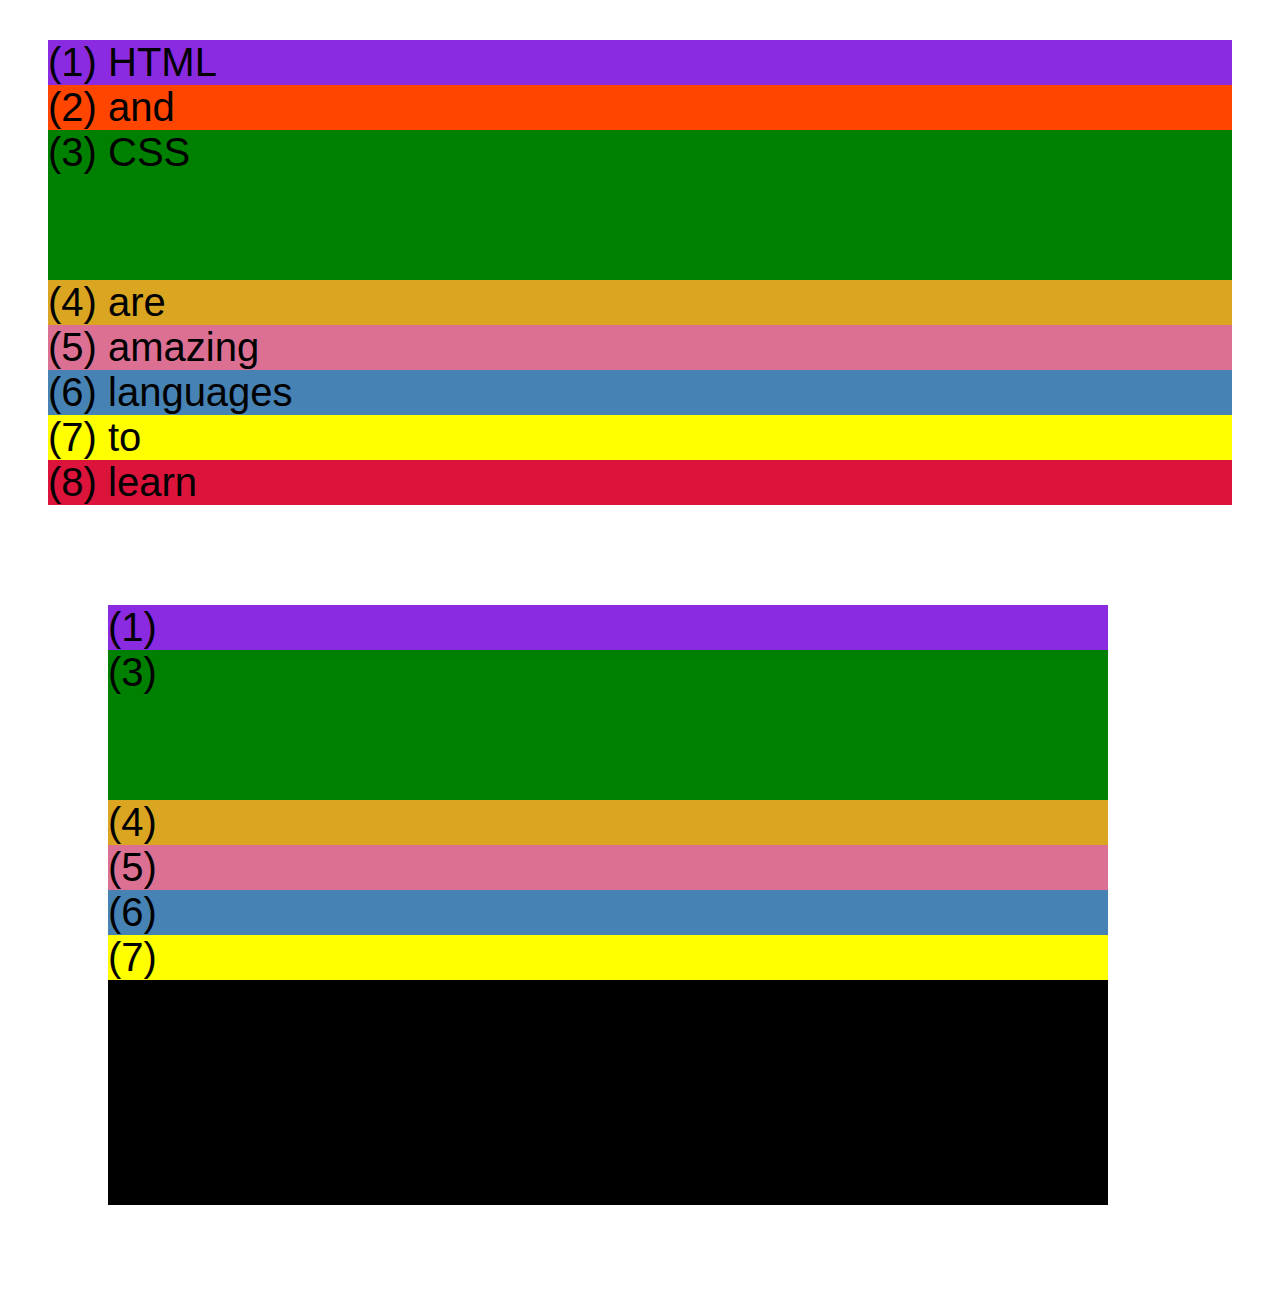
==== css-grid.html @ dbd3d062 "Flexbox property" ====
<!DOCTYPE html>
<html lang="en">
  <head>
    <meta charset="UTF-8" />
    <meta http-equiv="X-UA-Compatible" content="IE=edge" />
    <meta name="viewport" content="width=device-width, initial-scale=1.0" />
    <title>CSS Grid</title>
    <style>
      .el--1 {
        background-color: blueviolet;
      }
      .el--2 {
        background-color: orangered;
      }
      .el--3 {
        background-color: green;
        height: 150px;
      }
      .el--4 {
        background-color: goldenrod;
      }
      .el--5 {
        background-color: palevioletred;
      }
      .el--6 {
        background-color: steelblue;
      }
      .el--7 {
        background-color: yellow;
      }
      .el--8 {
        background-color: crimson;
      }

      .container--1 {
        /* STARTER */
        font-family: sans-serif;
        background-color: #ddd;
        font-size: 40px;
        margin: 40px;

        /* CSS GRID */
      }

      .container--2 {
        /* STARTER */
        font-family: sans-serif;
        background-color: black;
        font-size: 40px;
        margin: 100px;

        width: 1000px;
        height: 600px;

        /* CSS GRID */
      }
    </style>
  </head>
  <body>
    <div class="container--1">
      <div class="el el--1">(1) HTML</div>
      <div class="el el--2">(2) and</div>
      <div class="el el--3">(3) CSS</div>
      <div class="el el--4">(4) are</div>
      <div class="el el--5">(5) amazing</div>
      <div class="el el--6">(6) languages</div>
      <div class="el el--7">(7) to</div>
      <div class="el el--8">(8) learn</div>
    </div>

    <div class="container--2">
      <div class="el el--1">(1)</div>
      <div class="el el--3">(3)</div>
      <div class="el el--4">(4)</div>
      <div class="el el--5">(5)</div>
      <div class="el el--6">(6)</div>
      <div class="el el--7">(7)</div>
    </div>
  </body>
</html>
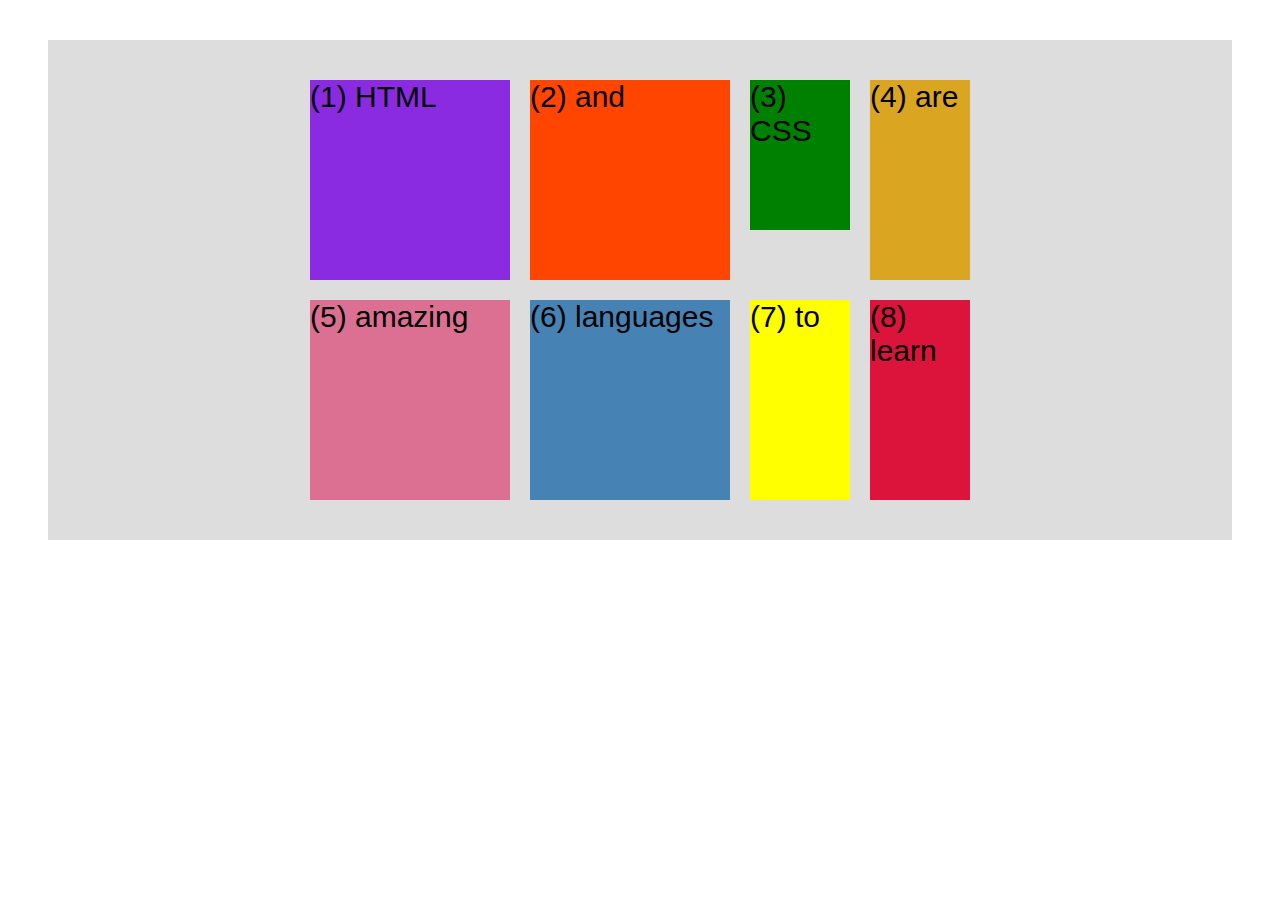
==== commit c16f2403: "CSS Grid overview" ====
--- a/css-grid.html
+++ b/css-grid.html
@@ -36,13 +36,34 @@
         /* STARTER */
         font-family: sans-serif;
         background-color: #ddd;
-        font-size: 40px;
+        font-size: 30px;
         margin: 40px;
+        height: 500px;
 
         /* CSS GRID */
+        display: grid;
+        grid-template-columns: 200px 200px 100px 100px;
+        grid-template-rows: 200px 200px;
+        /* gap: 10px 25px; */
+        column-gap: 20px;
+        row-gap: 20px;
+        /* align-items: center; */
+        /* justify-items: center; */
+
+        justify-content: center;
+        align-content: center;
+
+        /* grid-column:; */
+        /* grid-row: ; */
+
+        /*to overwrite justify-items & align-items for single items*/
+        /* justify-self: center; */
+        /* align-self: center; */
       }
 
       .container--2 {
+        display: none;
+
         /* STARTER */
         font-family: sans-serif;
         background-color: black;
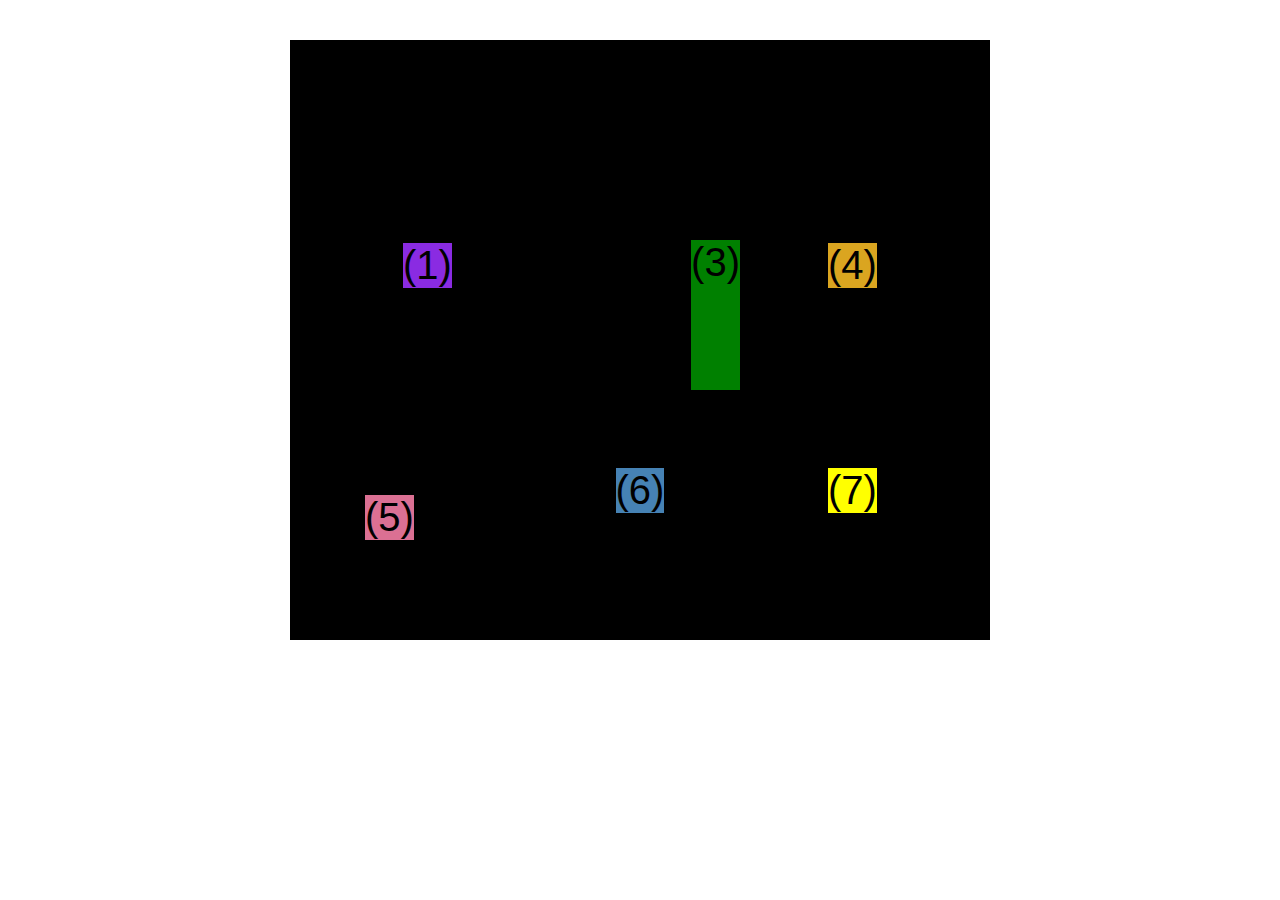
==== commit 1b1bd3b4: "Sizing Grid Col&Rows- Placing and Spanning Gid Items- Aligning Grid Items and Tracks" ====
--- a/css-grid.html
+++ b/css-grid.html
@@ -38,12 +38,18 @@
         background-color: #ddd;
         font-size: 30px;
         margin: 40px;
-        height: 500px;
+        /* padding: 0 20px; */
+        /* height: 500px; */
 
         /* CSS GRID */
         display: grid;
-        grid-template-columns: 200px 200px 100px 100px;
-        grid-template-rows: 200px 200px;
+        /* grid-template-columns: 2fr 1fr 1fr 1fr; */
+        /* grid-template-columns: 2fr 1fr 1fr auto; */
+        /* grid-template-rows: 200px 200px; */
+
+        grid-template-columns: repeat(4, 1fr);
+        grid-template-rows: repeat(2, 1fr);
+        /* grid-template-rows: 1fr auto; */
         /* gap: 10px 25px; */
         column-gap: 20px;
         row-gap: 20px;
@@ -59,21 +65,68 @@
         /*to overwrite justify-items & align-items for single items*/
         /* justify-self: center; */
         /* align-self: center; */
+
+        /*TEMP*/
+        display: none; /*if i put it in the beginning it will not disapear the container because there is later a display: grid 😁 */
+      }
+      .el--8 {
+        /*after clicking grid in dev tools*/
+        grid-column: 2 / 3;
+        grid-row: 1 / 3;
+      }
+
+      .el--2 {
+        /* grid-column: 1/3; */
+
+        /*filling 2 cells*/
+        /* grid-column: 1 / span 2; */
+
+        /*to fill to the end */
+        /* grid-column: 1/ -1; */
+        /* grid-column: 1/2; */
+        grid-row: 2 /3;
+      }
+
+      .el--6 {
+        /* grid-column: 1/2;
+        grid-row: 3/6; */
+        text-align: center;
       }
 
       .container--2 {
-        display: none;
-
         /* STARTER */
         font-family: sans-serif;
         background-color: black;
         font-size: 40px;
-        margin: 100px;
+        margin: 40px auto;
 
-        width: 1000px;
+        width: 700px;
         height: 600px;
 
         /* CSS GRID */
+        display: grid;
+        grid-template-columns: 125px 200px 125px;
+        grid-template-rows: 250px 100px;
+        gap: 50px;
+        /*Aligning tracks inside container:
+        distribute empty space*/
+        justify-content: center;
+        /* justify-content: space-between; */
+
+        align-content: center;
+
+        /*Aligning items inside cells:
+        moving items around inside cells*/
+        align-items: center; /*stretch by default*/
+        justify-items: center;
+      }
+      .el--3 {
+        align-self: end;
+        justify-self: end;
+      }
+      .el--5 {
+        align-self: end;
+        justify-self: start;
       }
     </style>
   </head>
@@ -85,7 +138,7 @@
       <div class="el el--4">(4) are</div>
       <div class="el el--5">(5) amazing</div>
       <div class="el el--6">(6) languages</div>
-      <div class="el el--7">(7) to</div>
+      <!-- <div class="el el--7">(7) to</div> -->
       <div class="el el--8">(8) learn</div>
     </div>
 
